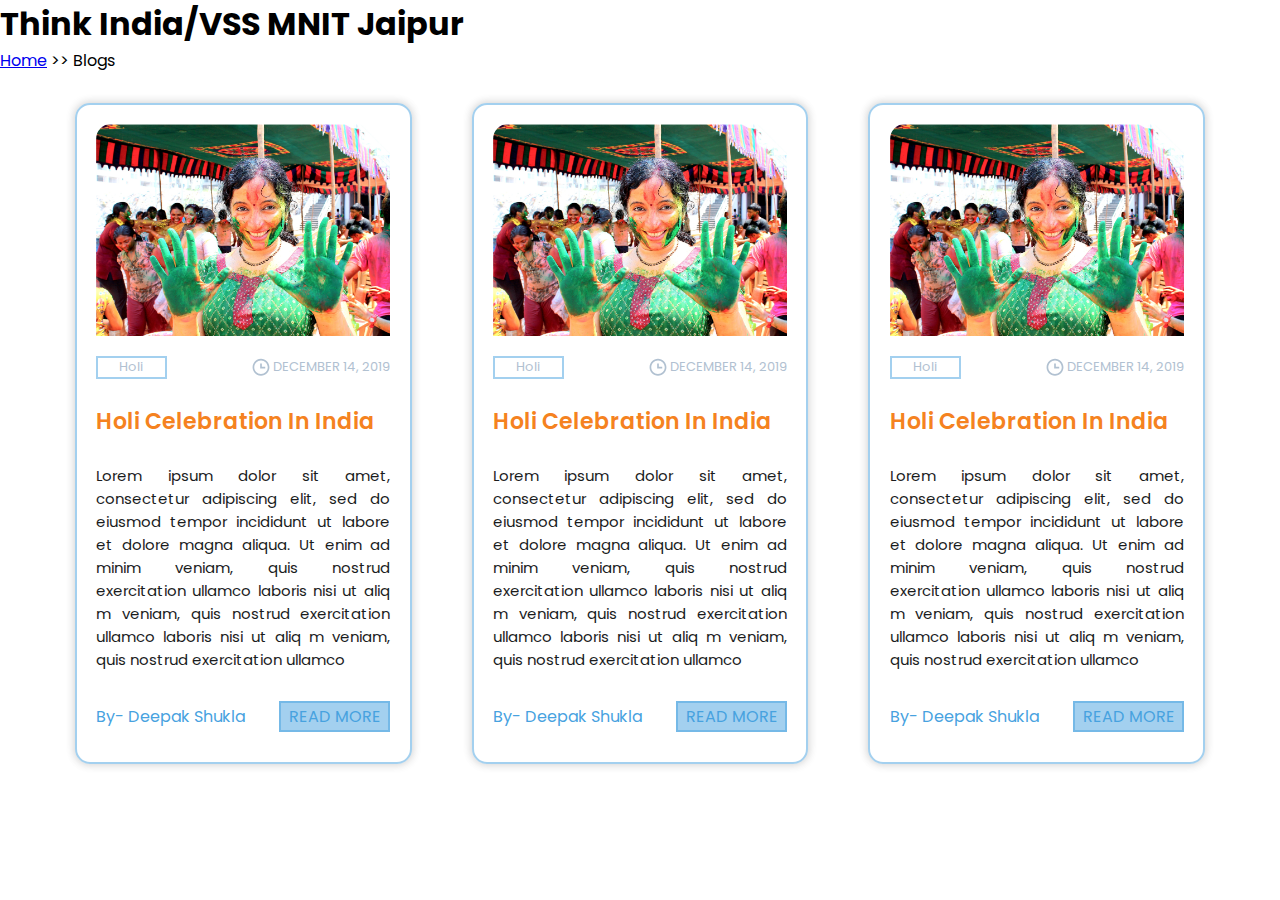
==== index.html @ 0db3b511 "Add files via upload" ====
<!DOCTYPE html>
<html lang="en">
<head>
    <meta charset="UTF-8">
    <meta http-equiv="X-UA-Compatible" content="IE=edge">
    <meta name="viewport" content="width=device-width, initial-scale=1.0">

    <link rel="stylesheet" href="./css/blogmain.css">
    <link rel="stylesheet" href="./blogcard.css">

    <title>Blog Think India/VSS</title>
</head>
<body>
    <section  class="headerBlog all-center">
        <div class="BlogHeadingComponent ">
            <h1>Think India/VSS MNIT Jaipur</h1>
            <p><a href="#">Home</a><span> >></span> Blogs </p>
        </div>
    </section>
    <section class="all-blogs">
        <div class="blogs">
            <div class="threeblog">
                <div class="blogCard">
                    <div class="blogContent">
                        <div class="blogImage">
                            <img src="./holi.png" alt="">
                        </div>
                        <div class="categaryTime displayFlex">
                            <p class="blogbtn">Holi</p>
                            <div class="time displayFlex">
                                <img src="./time.svg" alt="">
                                <p class="timeExact">DECEMBER 14, 2019</p>
                            </div>
                        </div>
                        <h2>Holi Celebration In India</h2>
                        <p class="blogContentText">
                            Lorem ipsum dolor sit amet, consectetur adipiscing elit, sed do eiusmod tempor incididunt ut
                            labore et dolore magna aliqua. Ut enim ad minim veniam, quis nostrud exercitation ullamco
                            laboris nisi ut aliq m veniam, quis nostrud exercitation ullamco laboris nisi ut aliq m veniam,
                            quis nostrud exercitation ullamco
                        </p>
                        <div class="displayFlex moreWriter">
                            <p class="writer">By- Deepak Shukla</p>
                            <a style="text-decoration: none;"  href="./singlrBlog.html" class="blogbtn">READ MORE</a>
                           
                          
                        </div>
                    </div>
                </div>
                <div class="blogCard">
                    <div class="blogContent">
                        <div class="blogImage">
                            <img src="./holi.png" alt="">
                        </div>
                        <div class="categaryTime displayFlex">
                            <p class="blogbtn">Holi</p>
                            <div class="time displayFlex">
                                <img src="./time.svg" alt="">
                                <p class="timeExact">DECEMBER 14, 2019</p>
                            </div>
                        </div>
                        <h2>Holi Celebration In India</h2>
                        <p class="blogContentText">
                            Lorem ipsum dolor sit amet, consectetur adipiscing elit, sed do eiusmod tempor incididunt ut
                            labore et dolore magna aliqua. Ut enim ad minim veniam, quis nostrud exercitation ullamco
                            laboris nisi ut aliq m veniam, quis nostrud exercitation ullamco laboris nisi ut aliq m veniam,
                            quis nostrud exercitation ullamco
                        </p>
                        <div class="displayFlex moreWriter">
                            <p class="writer">By- Deepak Shukla</p>
                            <a style="text-decoration: none;"  href="./singlrBlog.html" class="blogbtn">READ MORE</a>
                           
                          
                        </div>
                    </div>
                </div>
                <div class="blogCard">
                    <div class="blogContent">
                        <div class="blogImage">
                            <img src="./holi.png" alt="">
                        </div>
                        <div class="categaryTime displayFlex">
    
                            <p class="blogbtn">Holi</p>
                            <div class="time displayFlex">
                                <img src="./time.svg" alt="">
                                <p class="timeExact">DECEMBER 14, 2019</p>
                            </div>
                        </div>
                        <h2>Holi Celebration In India</h2>
                        <p class="blogContentText">
                            Lorem ipsum dolor sit amet, consectetur adipiscing elit, sed do eiusmod tempor incididunt ut
                            labore et dolore magna aliqua. Ut enim ad minim veniam, quis nostrud exercitation ullamco
                            laboris nisi ut aliq m veniam, quis nostrud exercitation ullamco laboris nisi ut aliq m veniam,
                            quis nostrud exercitation ullamco
                        </p>
                        <div class="displayFlex moreWriter">
                            <p class="writer">By- Deepak Shukla</p>
                            <a style="text-decoration: none;"  href="./singlrBlog.html" class="blogbtn">READ MORE</a>
                           
                          
                        </div>
                    </div>
                </div>
            </div>
        </div>
    </section>
</body>
</html>
---- blogcard.css ----
@import url('https://fonts.googleapis.com/css2?family=Poppins:wght@400&display=swap');
*{
    margin: 0px;
    padding: 0px;
    font-family: 'Poppins', sans-serif;
}
.threeblog{
    display: flex !important;
    flex-direction: row !important;
    align-items: center;
    justify-content: center;
}
@media only screen and (max-width: 1000px) {
    .threeblog{
        display: flex !important;
        flex-direction: column !important;
        align-items: center;
        justify-content: center;
    }
    .blogCard{
        width:86vw !important;
        border: 2px solid rgba(71, 162, 223, 0.5);
        box-shadow: 0.1px 0.1px 10px rgba(0, 0, 0, 0.1), -0.1px -0.1px 10px rgba(0, 0, 0, 0.1);
        border-radius: 15px;
        margin: 20px;
    }
    .blogCard:hover{
        border: 2px solid rgba(245, 130, 32, 0.5);
        box-shadow: 0.1px 0.1px 10px rgba(255, 255, 255, 0.1), -0.1px -0.1px 10px rgba(255, 255, 255, 0.1);
        border-radius: 15px;
        margin: 20px;
    }
    .blogContent{
        margin :6vw!important;
    }
    .blogImage img{
        border-radius: 15px 15px 0px 0px;
        width:74vw !important;
    }
 
  } 

.blogCard{
    width:26vw;
    border: 2px solid rgba(71, 162, 223, 0.5);
    box-shadow: 0.1px 0.1px 10px rgba(0, 0, 0, 0.1), -0.1px -0.1px 10px rgba(0, 0, 0, 0.1);
    border-radius: 15px;
    margin: 30px;
}
.blogCard:hover{
    border: 2px solid rgba(245, 130, 32, 0.5);
    box-shadow: 0.1px 0.1px 10px rgba(255, 255, 255, 0.1), -0.1px -0.1px 10px rgba(255, 255, 255, 0.1);
    border-radius: 15px;
    margin: 30px;
}
.blogContent{
    margin:1.5vw;
}
.blogImage img{
    border-radius: 15px 15px 0px 0px;
    width:23vw;
}
.blogbtn{
    width: 70.94px;
    height: 23.62px;
    border: 2px solid rgba(71, 162, 223, 0.5);
    box-sizing: border-box;
    display: flex;
    align-items: center;
    justify-content: center;
    color: #B1C1D1;
}
.categaryTime{
    margin: 10px 0px;
    font-size: 13px !important;
}
.timeExact{
    color: #B1C1D1 !important;
}
.displayFlex{
    display: flex;
    flex-direction: row;
    justify-content: space-between;
    align-items: center;
}
.time img{
    width: 18px;
    padding: 5px 3px;
}
.moreWriter{
    margin: 30px 0px;
}
.moreWriter .blogbtn{
    background: rgba(71, 162, 223, 0.5);
    width: 110.94px;
    height: 30.62px !important;
    color: #47A2DF !important;
}
.writer{
    color: #47A2DF !important;
    font-size: 16px !important; 
}
.blogContent h2{
    font-family: 'Poppins';
    font-style: normal;
    font-weight: 600;
    font-size: 22px;
    line-height: 131.5%;
    margin: 27px 0px;
    color: #F58220;
    
}
.blogContentText{
    font-size: 15px;
    color: #1b1c1d;
    text-align: justify;
    text-justify: inter-word;
}
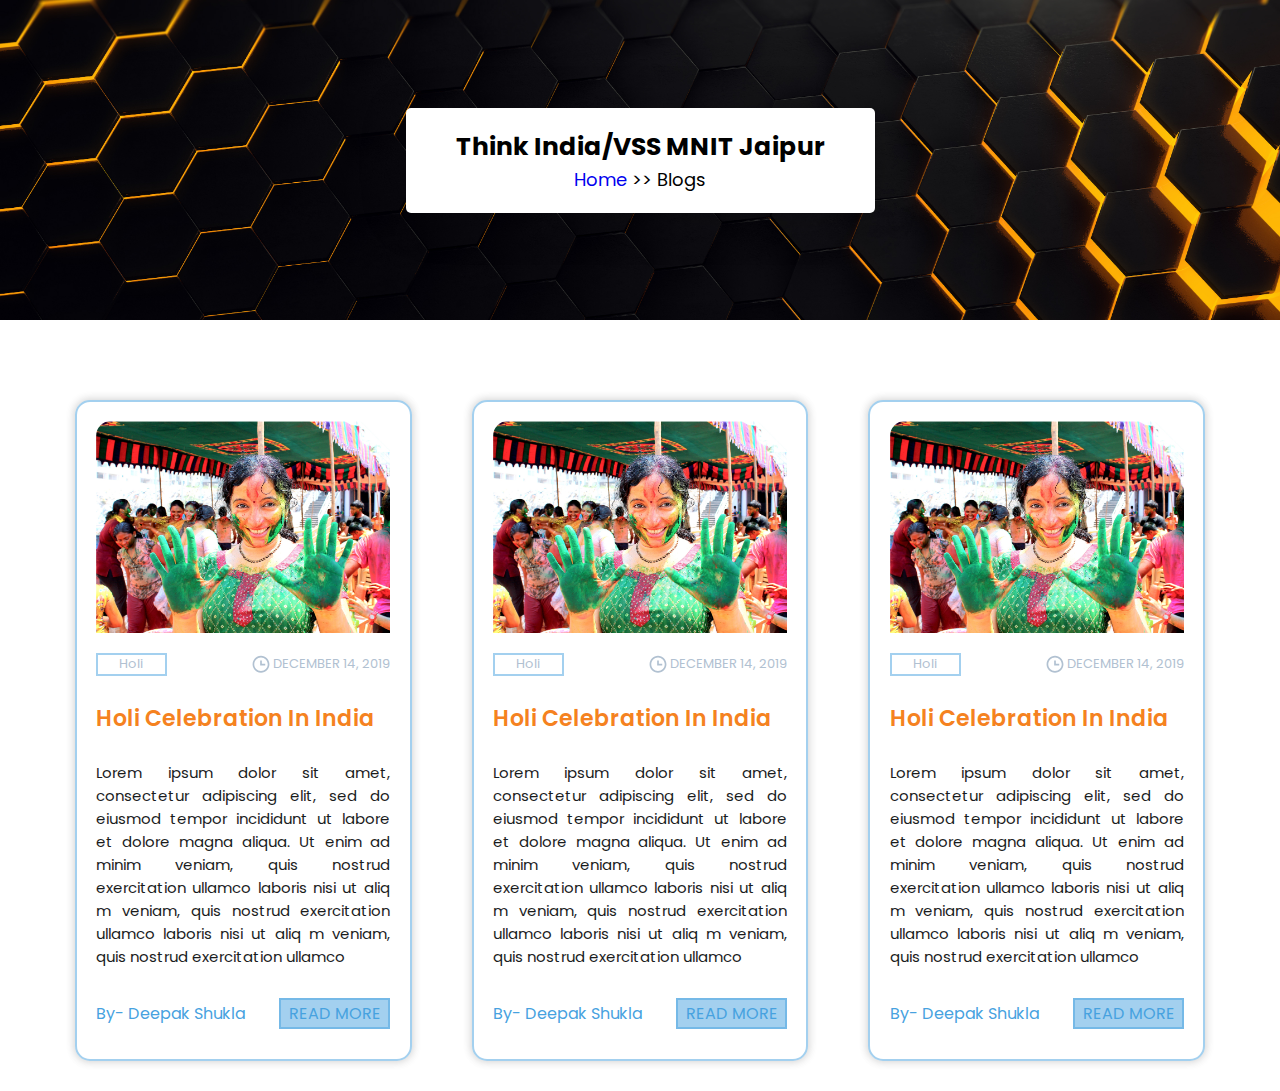
==== commit be9e8780: "Add files via upload" ====
--- a/index.html
+++ b/index.html
@@ -4,8 +4,7 @@
     <meta charset="UTF-8">
     <meta http-equiv="X-UA-Compatible" content="IE=edge">
     <meta name="viewport" content="width=device-width, initial-scale=1.0">
-
-    <link rel="stylesheet" href="./css/blogmain.css">
+    <link rel="stylesheet" href="./blogmain.css">
     <link rel="stylesheet" href="./blogcard.css">
 
     <title>Blog Think India/VSS</title>
--- a/blogmain.css
+++ b/blogmain.css
@@ -0,0 +1,124 @@
+@import url('https://fonts.googleapis.com/css2?family=Poppins:wght@400&display=swap');
+*{
+    margin: 0px;
+    padding: 0px;
+    font-family: 'Poppins', sans-serif;
+    scroll-behavior: smooth;
+}
+
+.headerBlog{
+    background-image : url('../blog\ bg.svg');
+    height: 320px;
+    background-color: #111;
+    background-size: cover;
+    background-position: center center;
+  
+}
+.all-center{
+    display: flex;
+    justify-content: center;
+    align-items: center;
+}
+.BlogHeadingComponent{
+    text-align: center;
+    background: rgb(255, 255, 255);
+    padding: 20px 50px;
+    border-radius: 5px ;
+    font-size: 1.5rem !important;
+    box-shadow: 0px 5px 50px rgba(0, 0, 0, 0.15);
+    margin: 10px;
+}
+.BlogHeadingComponent h1{
+    font-size: 25px;
+}
+.BlogHeadingComponent p{
+    font-size: 18px;
+}
+.BlogHeadingComponent p a{
+    text-decoration: none;
+}
+.blogs{
+    margin-top: 50px;
+}
+
+
+/* single page blog  */
+
+.back-to-main-page{
+    text-align: center;
+
+}
+.btnblogback{
+    width: 180.94px;
+    height: 30.62px;
+    border: 2px solid rgba(255, 255, 255, 0.5);
+    background: rgba(255, 255, 255, 0.5);
+    box-sizing: border-box;
+    display: flex;
+    align-items: center;
+    justify-content: center;
+    color: #B1C1D1;
+    margin:20px auto;
+}
+.back-to-main-page p a{
+    text-decoration: none;
+    color: white;
+}
+.blogImageFull{
+  height:20vw;
+  overflow-y: hidden;
+  display: flex;
+  justify-content: center;
+  align-items: center;
+  margin:5%;
+}
+  @media only screen and (max-width: 1000px) {
+    .blogImageFull{
+        height:30vw;
+        overflow-y: hidden;
+        display: flex;
+        justify-content: center;
+        align-items: center;
+      }
+ 
+  } 
+  @media only screen and (max-width: 500px) {
+    .blogImageFull{
+        height:30vw;
+        overflow-y: hidden;
+        display: flex;
+        justify-content: center;
+        align-items: center;
+      }
+      .blogContentTxtImage{
+        margin: 1vw !important;
+    }
+  } 
+ .blogImageFull img{
+  width: 70vw;
+  border: 1px solid #20C2F5;
+} 
+
+.Blog-first-letter{
+    font-size:2rem;
+    color:#20C2F5 ;
+    font-weight: 600;
+}
+.NexPrebtn{
+    display: flex;
+    flex-direction: row;
+}
+.NexPre a{
+    width: 80.94px;
+    height: 30.62px;
+    background: rgba(71, 162, 223, 0.5);
+    border: 1px solid rgba(71, 162, 223, 0.5);
+    box-sizing: border-box;
+    font-size: 14px !important;
+    display: flex;
+    align-items: center;
+    justify-content: center;
+    margin: 0px 5px;
+    color: #20C2F5;
+    text-decoration: none;
+}
